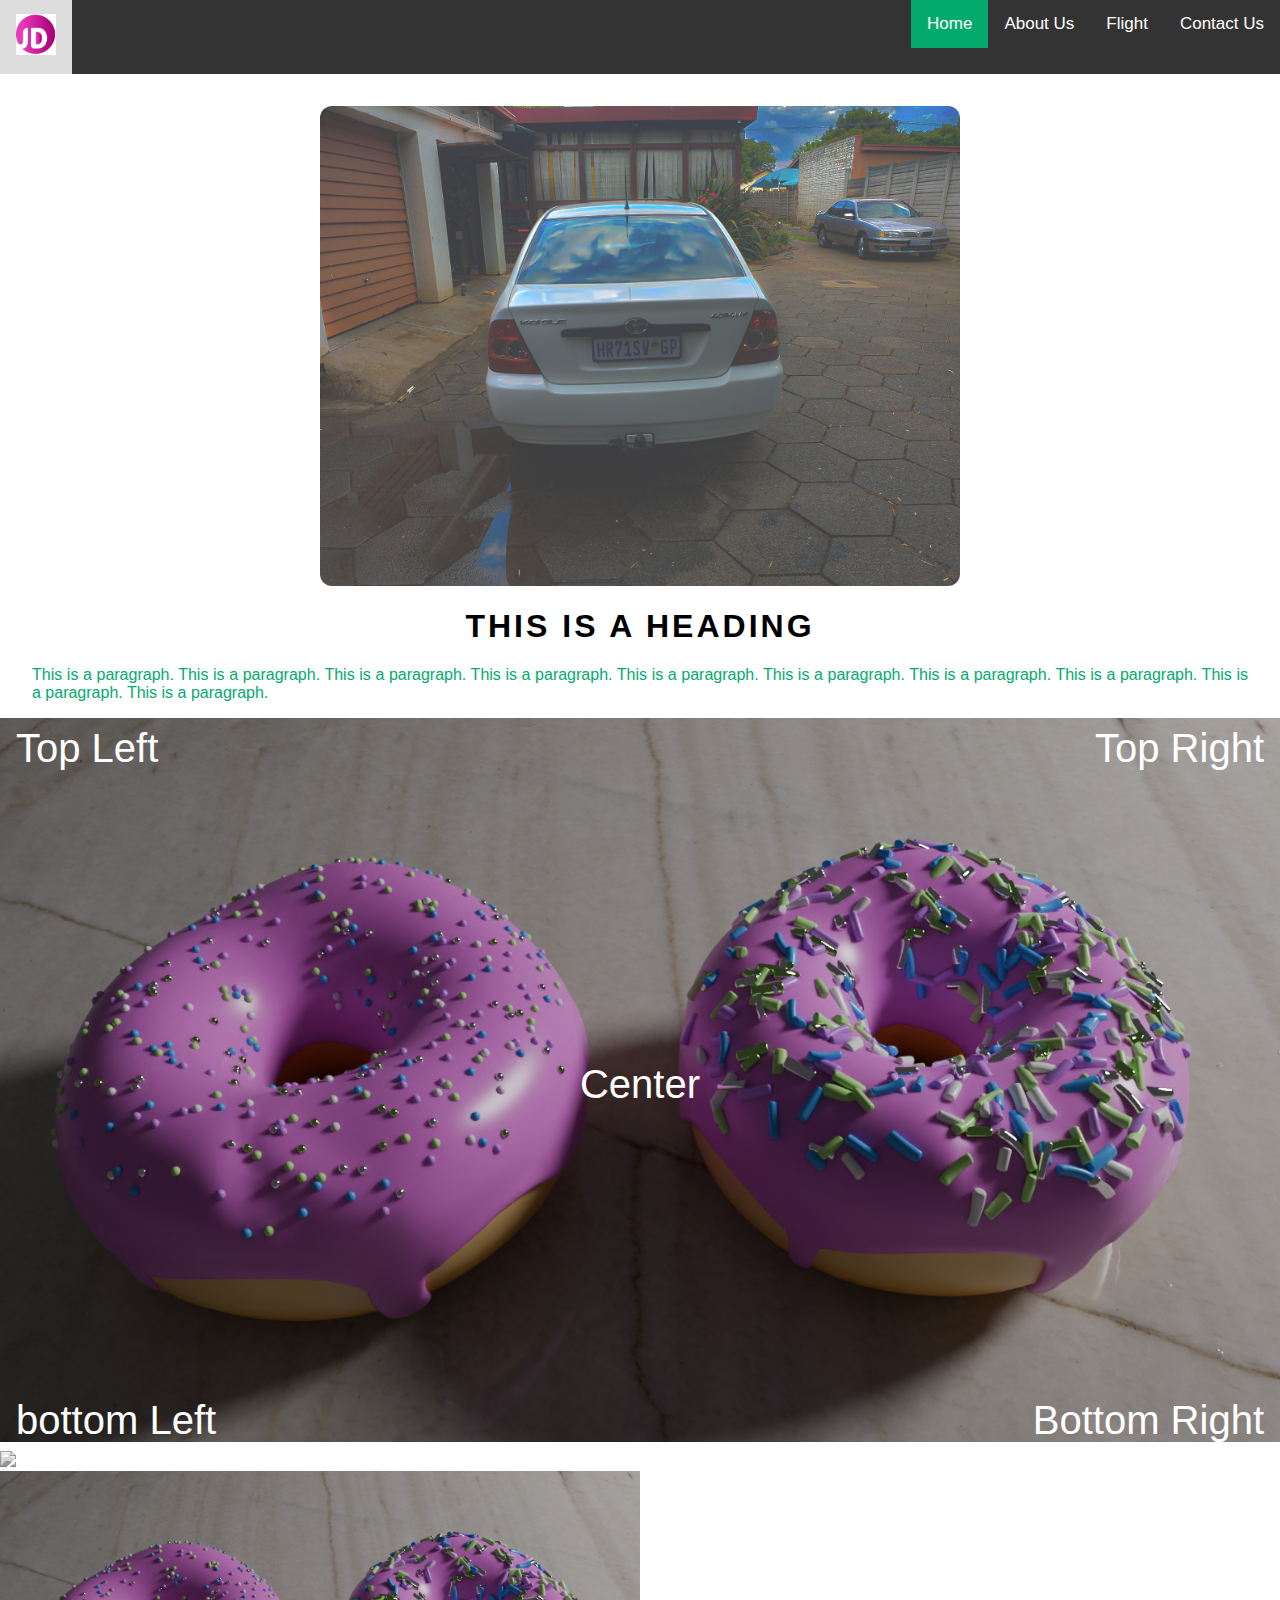
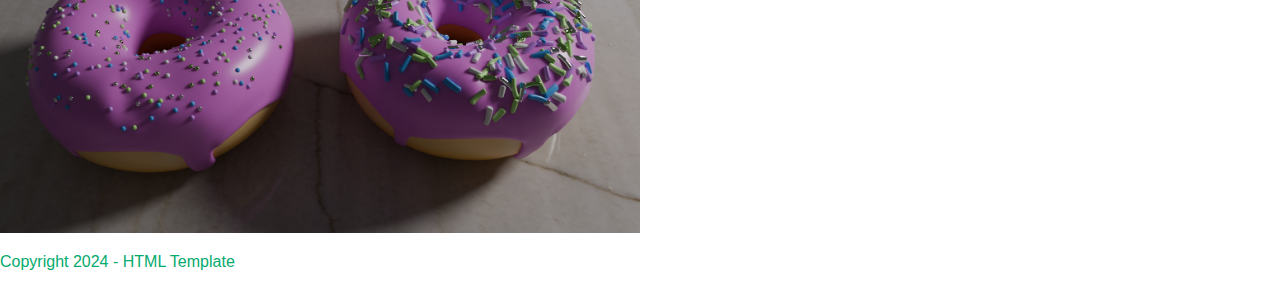
==== index.html @ 2e527639 "Intermediate Images" ====
<!DOCTYPE html><!--type of html-->
<html><!--html starts here-->
    <head><!--admin section-->

     <meta charset="UTF-8"><!--character set / types of characters-->
     <meta http-equiv="X-UX-Compatible" content="IE-edge"><!--types of browser it is compatible with-->
     <meta name="viewport" content="width-device-width, initial-scale-1.0"><!--website as wide as browser-->
     <meta name="keywords" content="HTML, CSS, Template, Bootstrap"><!--search words for users-->
     <meta name="author" content="John , Dippenaar, 231268">

     <title>HTML Template</title>

     <!--link bootstrap
         link javascript
         link Google Font files
         link CSS-->

    <link rel="stylesheet" href="css/main.css">

</head>
<body>
    <nav>
        <div class="topNav">
            
            <a href="index.html"><img src="assets/images/Logo.png" width="40px"></a>

            <div class="topNavRight">
                <a class="active" href="index.html">Home</a>
                <a href="pages/about.html">About Us</a>
                <a href="pages/flights.html">Flight</a>
                <a href="pages/contact.html">Contact Us</a>
            </div>
        </div><!--menu goes here-->
    </nav>
    <header>
        <img src="assets/images/Car.jpg"><!--everything before the fold-->
    </header>
    <section class="text">
        <h1>This is a heading</h1><!--you will have multiple-->
        <p>This is a paragraph. This is a paragraph. This is a paragraph. 
            This is a paragraph. This is a paragraph. This is a paragraph. 
            This is a paragraph. This is a paragraph. This is a paragraph. This is a paragraph. </p>
    </section>
    <section>
        <div class="imgTextOverlay">
            <img src="assets/images/Donut.png">
            <div class="bottomLeft">bottom Left</div>
            <div class="topLeft">Top Left</div>
            <div class="topRight">Top Right</div>
            <div class="bottomRight">Bottom Right</div>
            <div class="center">Center</div>
        </div>
    </section>
    <section>
        <img id="filters" src="assets/images/2cars.jpg" width="50%">

    </section>
    <section>
        <div class="container">
        <img src="assets/images/Donut.png" width="100%" class="Image">
        <div class="overlay">
            <p class="overlayText">Text over Image</p>
        </div>
        </div>
    </section>
    <footer>
        <p>Copyright 2024 - HTML Template</p>
    </footer>
</body>
</html>
---- css/main.css ----
body {
    margin: 0%;
    font-family: Arial, Helvetica, sans-serif;
 }

.topNav{
    overflow: hidden;
    background-color: #333;
}

.topNav a {
    float: left;
    color: white;
    text-align: center;
    padding: 14px 16px;
    text-decoration: none;
    font-size: 17px;
}

.topNavRight {
    float: right;
}

.topNav a:hover {
    background-color: #ddd;
    color: black;
}

.topNav a.active {
    background-color: #04aa6d;
    color: #ffffff;
}

header img {
    width:50%;
    display: block;
    margin-left: auto;
    margin-right: auto;
    margin-top: 2em;
    opacity: 0.75;
    border-radius: 12px 12px;
}
p {
    font-family: Verdana, Geneva, Tahoma, sans-serif;
    font-size: 16px;
    color: #04aa6d;
    text-align: justify;
}

h1{
    text-align: center;
    text-transform: uppercase;
    letter-spacing: 3px;
}

.text{
    padding-left: 2em;
    padding-right: 2em;
}

.imgTextOverlay{
    position: relative;
    text-align: center;
    color: white;
    font-size: 40px;
}

.imgTextOverlay img{
    width: 100%;
}

.bottomLeft{
    position: absolute;
    bottom: 8px;
    left: 16px;
}

.topLeft{
    position: absolute;
    top: 8px;
    left: 16px;
}

.bottomRight{
    position: absolute;
    bottom: 8px;
    right: 16px;
}

.topRight{
    position: absolute;
    top: 8px;
    right: 16px;
}

.center{
    position: absolute;
    top: 50%;
    left: 50%;
    transform: translate(-50%, -50%);
}

#filters{
    filter: grayscale(100%);
    /*filter: sepia(100%);*/
    /*filter: blur(2px);*/
}

#filters:hover{
    filter: none;
}

.container{
    position: relative;
    width: 50%;
}

.image{
    display: block;
    width: 100%;
    height: auto;
}

.overlay{
    position: absolute;
    top: 0%;
    bottom: 0%;
    left: 0%;
    right: 0%;
    height: 100%;
    width: 100%;
    opacity: 0;
    transition: .5s ease;
    background-color: #04aa6d;
}

.container:hover .overlay{
    opacity: 1;
}

.overlayText{
    color: white;
    font-size: 20px;
    position: absolute;
    top:50%;
    left: 50%;
    transform: translate(-50%, -50%);
    -ms-transform: translate(-50%, 50%);

}
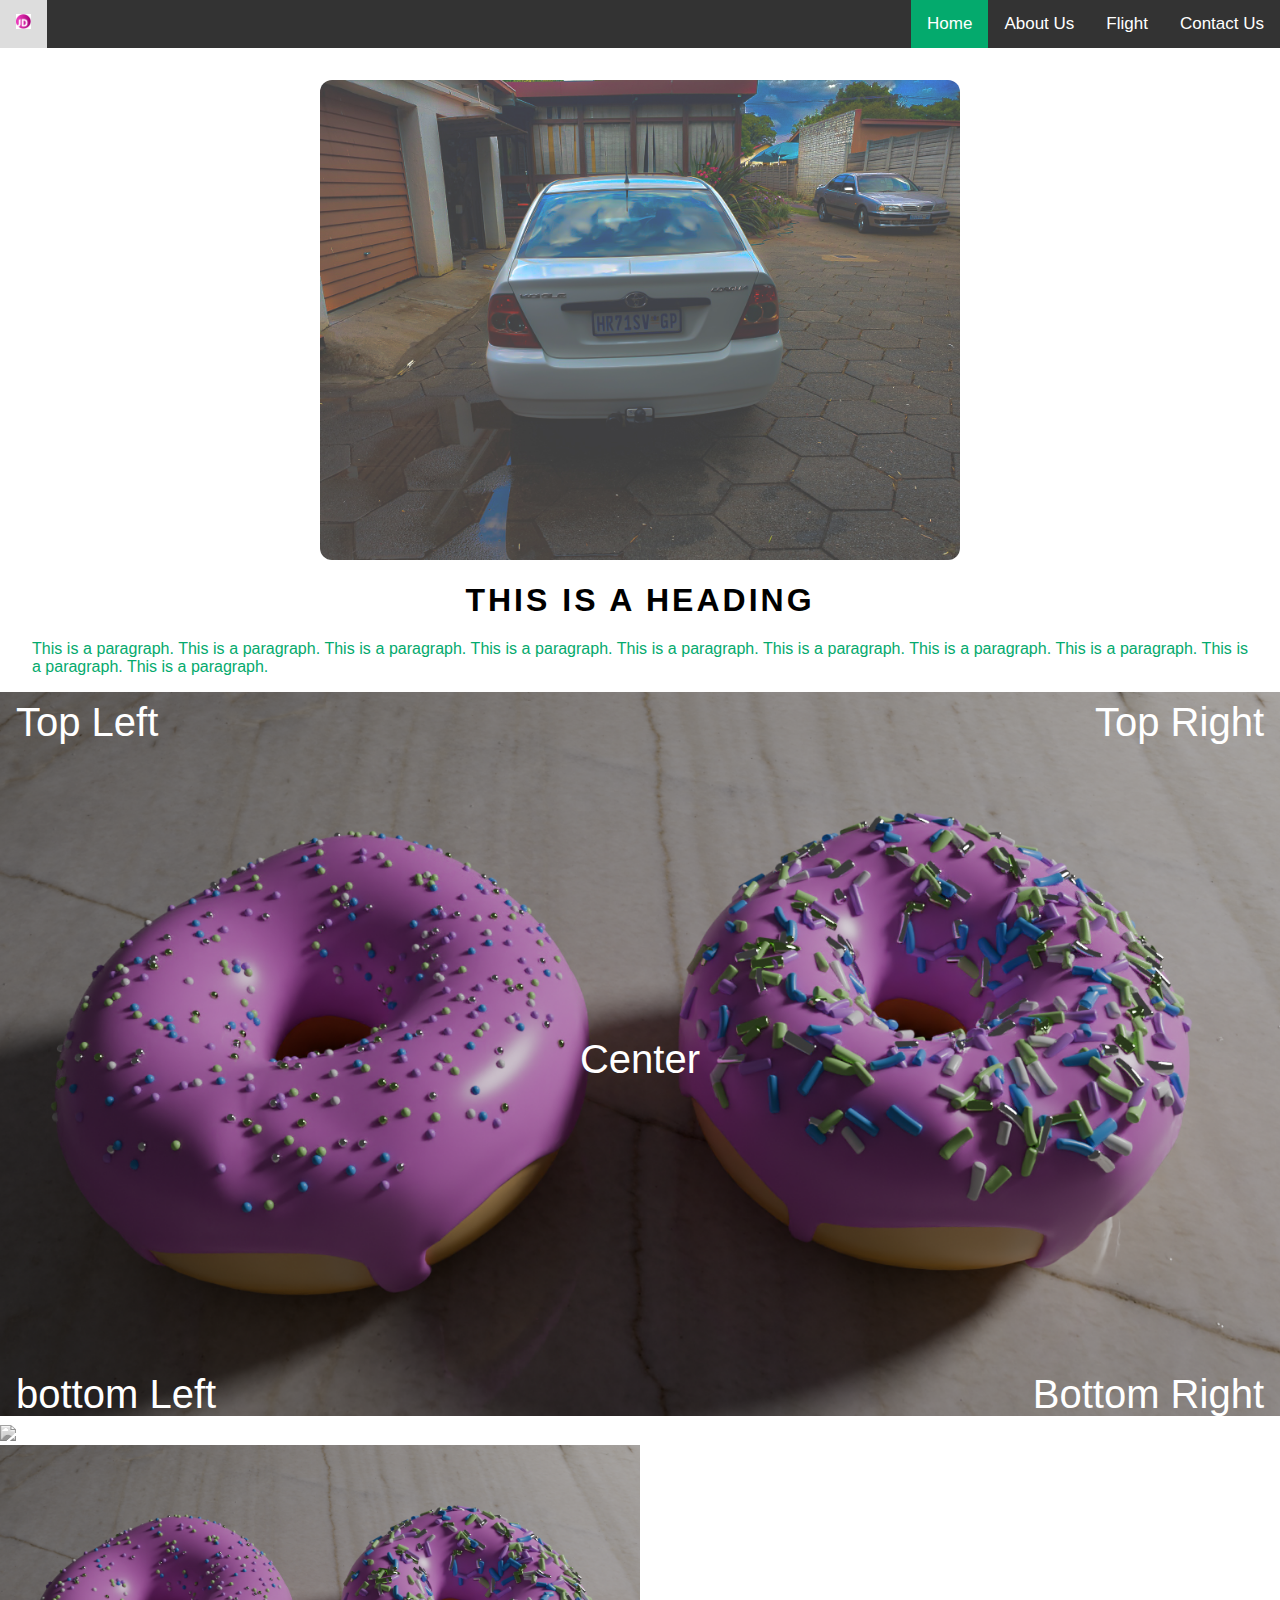
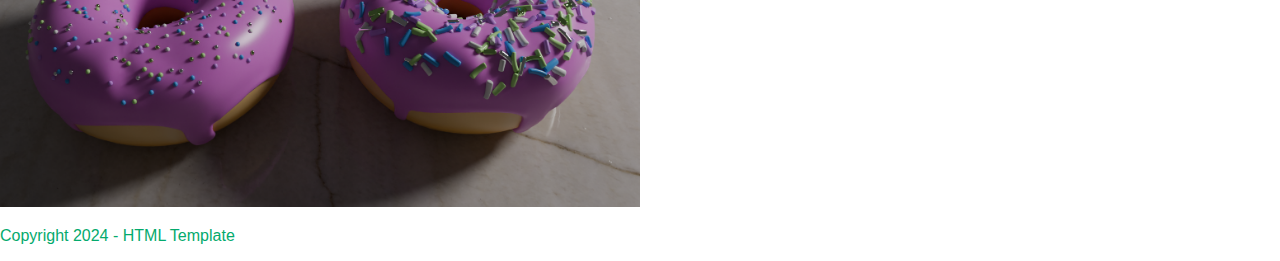
==== commit a0bdf4a6: "Update" ====
--- a/index.html
+++ b/index.html
@@ -22,7 +22,7 @@
     <nav>
         <div class="topNav">
             
-            <a href="index.html"><img src="assets/images/Logo.png" width="40px"></a>
+            <a href="index.html"><img src="assets/images/Logo.png" width="15px"></a>
 
             <div class="topNavRight">
                 <a class="active" href="index.html">Home</a>
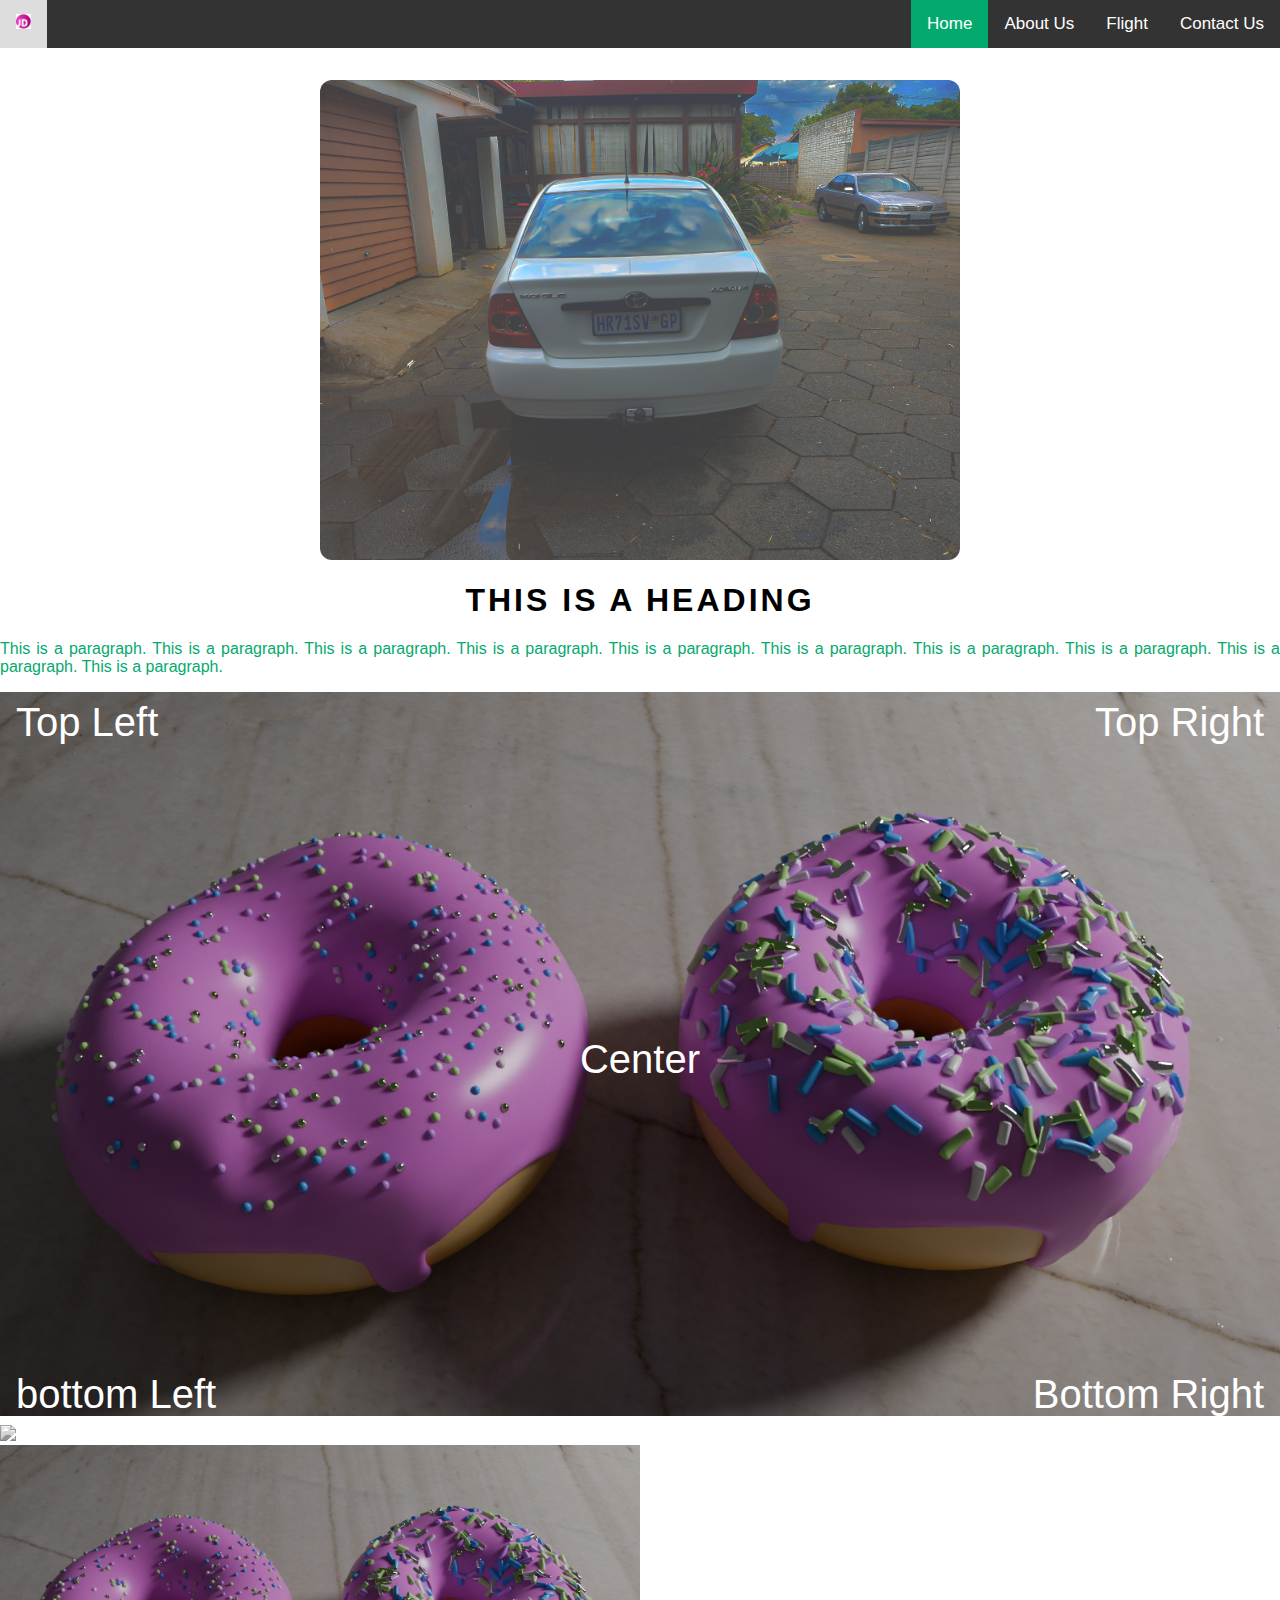
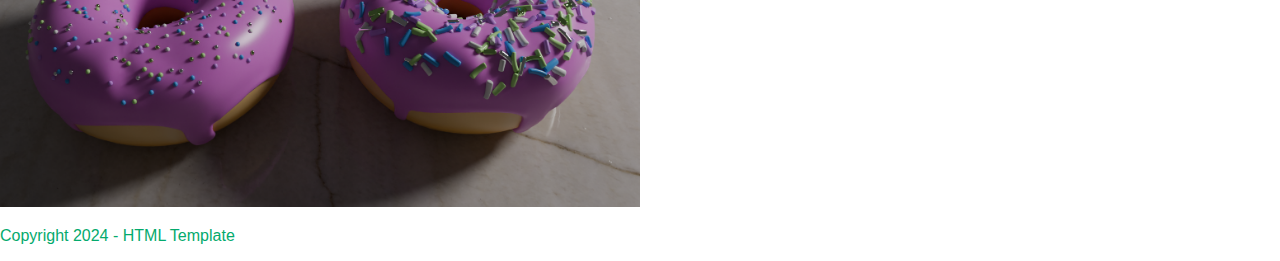
==== commit a4011625: "Update" ====
--- a/index.html
+++ b/index.html
@@ -35,7 +35,7 @@
     <header>
         <img src="assets/images/Car.jpg"><!--everything before the fold-->
     </header>
-    <section class="text">
+    <section class="image with Text">
         <h1>This is a heading</h1><!--you will have multiple-->
         <p>This is a paragraph. This is a paragraph. This is a paragraph. 
             This is a paragraph. This is a paragraph. This is a paragraph. 
